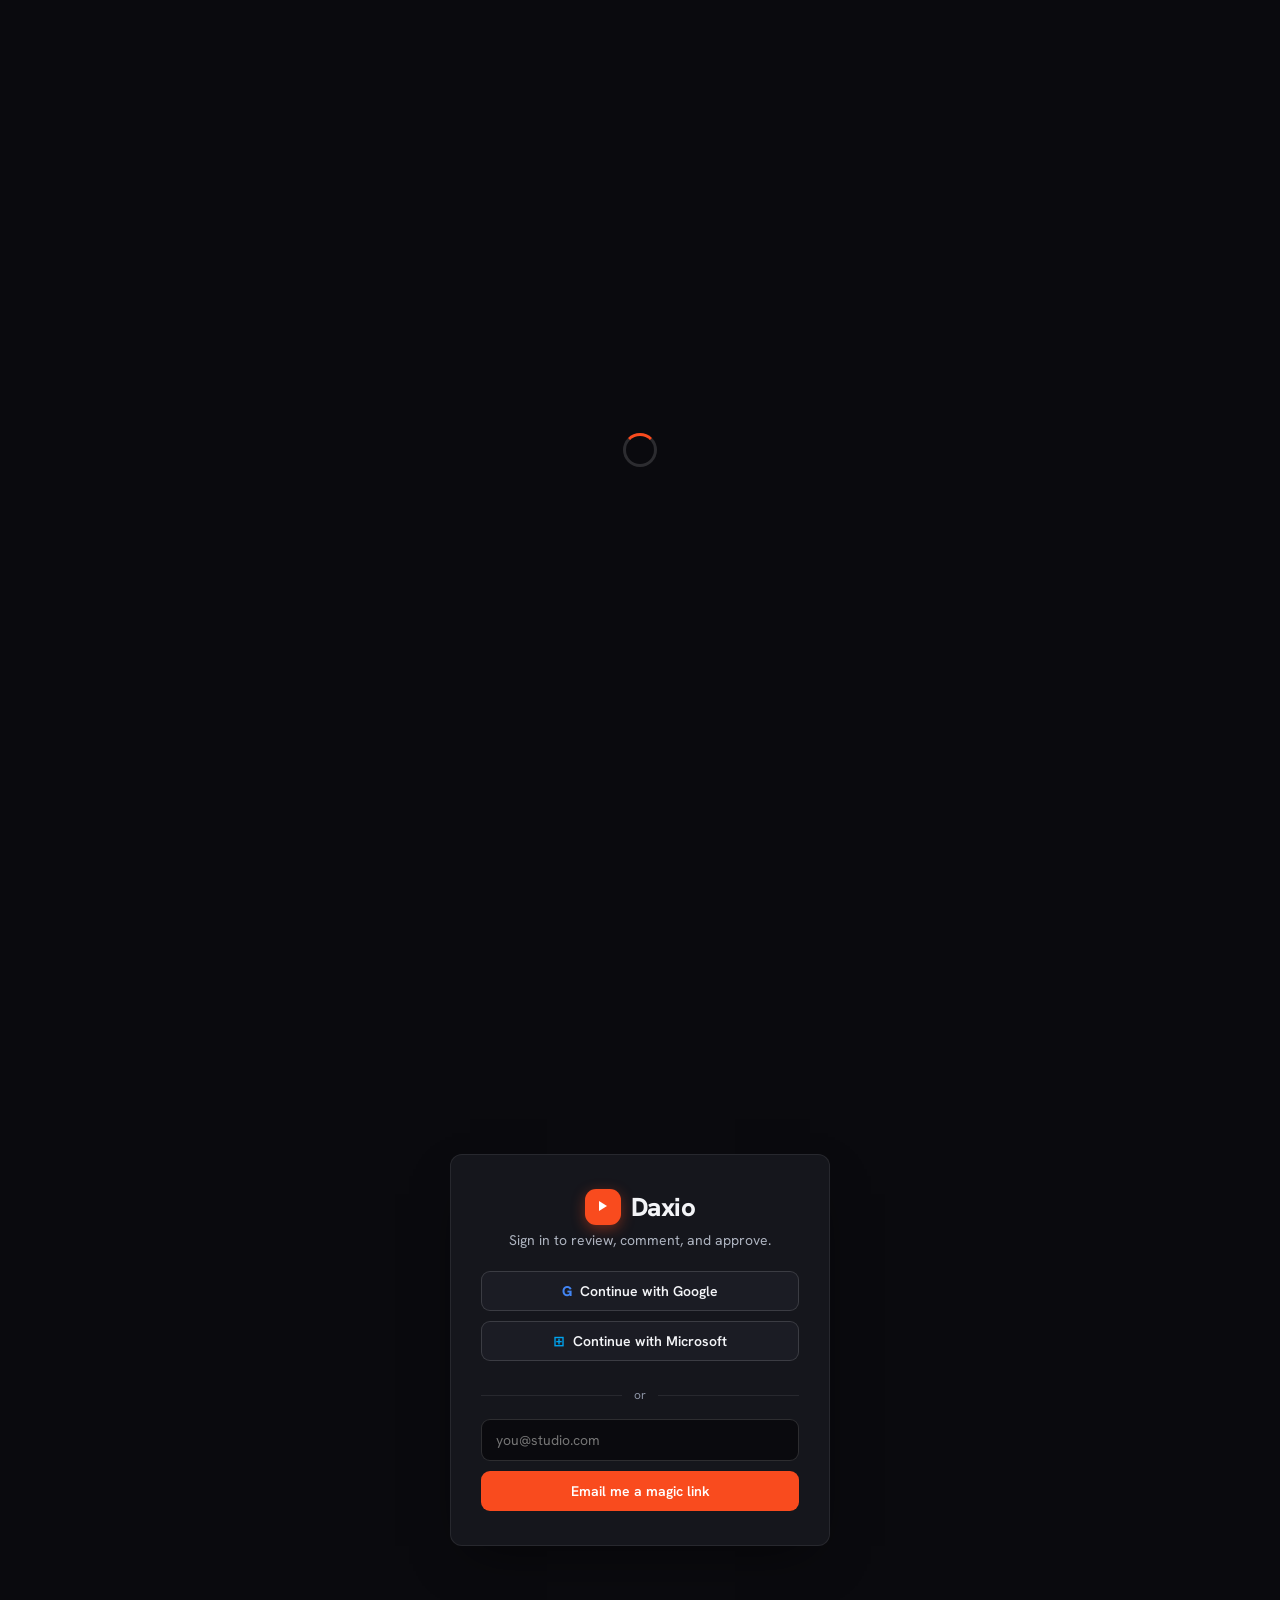
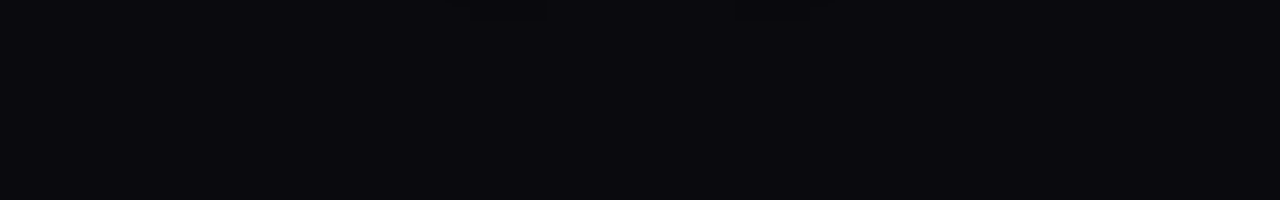
==== index.html @ efd4537e "Add files via upload" ====
<!DOCTYPE html>
<html lang="en">
<head>
<meta charset="utf-8" />
<meta name="viewport" content="width=device-width, initial-scale=1" />
<title>Daxio — Review</title>
<meta name="description" content="Daxio — frame-accurate creative review for video teams." />
<link rel="preconnect" href="https://fonts.googleapis.com" />
<link rel="preconnect" href="https://fonts.gstatic.com" crossorigin />
<link href="https://fonts.googleapis.com/css2?family=Hanken+Grotesk:wght@400;500;600;700;800&family=JetBrains+Mono:wght@500&display=swap" rel="stylesheet" />
<link rel="stylesheet" href="app.css" />
<!-- Your public Supabase config (create config.js and fill in your values). -->
<script src="config.js"></script>
</head>
<body>

<!-- Loading -->
<div id="loading" class="screen-center"><div class="spinner" aria-hidden="true"></div></div>

<!-- Sign in -->
<section id="signin" class="screen-center" hidden>
  <div class="auth-card">
    <div class="brand brand-lg"><span class="logo" aria-hidden="true"></span><span>Daxio</span></div>
    <p class="auth-sub">Sign in to review, comment, and approve.</p>
    <button class="btn btn-oauth" data-oauth="google"><span class="g">G</span> Continue with Google</button>
    <button class="btn btn-oauth" data-oauth="azure"><span class="m">⊞</span> Continue with Microsoft</button>
    <div class="divider"><span>or</span></div>
    <form id="emailForm">
      <input id="email" type="email" required placeholder="you@studio.com" aria-label="Email" />
      <button class="btn btn-primary" type="submit">Email me a magic link</button>
    </form>
    <p id="authMsg" class="auth-msg" hidden></p>
  </div>
</section>

<!-- App -->
<div id="app" hidden>
  <header class="topbar">
    <div class="tb-left">
      <span class="brand"><span class="logo" aria-hidden="true"></span><span>Daxio</span></span>
      <span id="wsName" class="ws-name"></span>
    </div>
    <div class="tb-right">
      <span id="userChip" class="user-chip"></span>
      <button id="signOut" class="btn btn-ghost btn-sm">Sign out</button>
    </div>
  </header>

  <div class="layout">
    <aside class="sidebar">
      <div class="side-head">Projects <button id="newProject" class="icon-add" aria-label="New project">+</button></div>
      <ul id="projectList" class="project-list"></ul>
    </aside>

    <main class="main">
      <div class="main-head">
        <h1 id="projectTitle">—</h1>
        <label class="btn btn-primary upbtn">+ New review<input id="fileInput" type="file" accept="image/*,video/*" hidden /></label>
      </div>
      <div id="uploadBar" class="upload-bar" hidden><div class="up-label" id="upLabel"></div><div class="up-track"><div id="upFill" class="up-fill"></div></div></div>
      <div id="assetGrid" class="grid"></div>
      <div id="emptyState" class="empty" hidden></div>
    </main>
  </div>

  <!-- Review overlay -->
  <div id="review" class="review" hidden>
    <div class="review-head">
      <button id="reviewBack" class="btn btn-ghost btn-sm">← Back</button>
      <span id="reviewTitle" class="review-title"></span>
      <div class="review-actions">
        <select id="versionSelect" class="vsel" aria-label="Version"></select>
        <button id="shareBtn" class="btn btn-soft btn-sm">Share link</button>
      </div>
    </div>
    <div class="review-body">
      <div id="stage" class="stage"></div>
      <aside class="comments">
        <div id="commentList" class="comment-list"></div>
        <div class="composer">
          <span id="stampChip" class="stamp" hidden></span>
          <textarea id="commentInput" rows="2" placeholder="Leave a comment…"></textarea>
          <button id="postBtn" class="btn btn-primary btn-sm" disabled>Comment</button>
        </div>
      </aside>
    </div>
  </div>
</div>

<div id="toast" class="toast" hidden></div>

<script type="module" src="app.js"></script>
</body>
</html>
---- app.css ----
:root{
  --bg:#0A0A0E; --panel:#15161C; --panel-2:#1B1C24; --panel-3:#23252F;
  --line:rgba(255,255,255,.08); --line-2:rgba(255,255,255,.14);
  --ink:#F3F4F7; --ink-2:#AEB4C0; --muted:#8C93A4;
  --accent:#F94B1E; --accent-2:#FF7A33; --accent-soft:rgba(249,75,30,.16);
  --ok:#2DD4A7; --warn:#F5A623; --danger:#FF5C5C;
  --r:12px; --r-sm:9px; --r-pill:999px; --shadow:0 20px 50px -20px rgba(0,0,0,.6);
}
*{box-sizing:border-box} html,body{margin:0;height:100%}
body{background:var(--bg);color:var(--ink);font-family:'Hanken Grotesk',system-ui,sans-serif;-webkit-font-smoothing:antialiased}
button,input,textarea,select{font-family:inherit}
.screen-center{min-height:100vh;display:flex;align-items:center;justify-content:center;padding:24px}
.spinner{width:34px;height:34px;border-radius:50%;border:3px solid var(--line-2);border-top-color:var(--accent);animation:spin .8s linear infinite}
@keyframes spin{to{transform:rotate(360deg)}}

/* brand + logo */
.brand{display:inline-flex;align-items:center;gap:10px;font-weight:800;font-size:18px;letter-spacing:-.02em}
.brand-lg{font-size:26px}
.logo{width:26px;height:26px;border-radius:8px;background:var(--accent);position:relative;flex:none;box-shadow:0 4px 14px rgba(249,75,30,.4)}
.logo::after{content:"";position:absolute;left:50%;top:46%;transform:translate(-50%,-50%);width:0;height:0;border-top:5px solid transparent;border-bottom:5px solid transparent;border-left:8px solid #fff}
.brand-lg .logo{width:36px;height:36px;border-radius:11px}

/* buttons */
.btn{border:1px solid transparent;border-radius:var(--r-sm);padding:10px 16px;font-weight:600;font-size:14px;cursor:pointer;transition:.15s;display:inline-flex;align-items:center;justify-content:center;gap:8px}
.btn-sm{padding:7px 12px;font-size:13px}
.btn-primary{background:var(--accent);color:#fff} .btn-primary:hover{background:var(--accent-2)} .btn-primary:disabled{opacity:.45;cursor:default}
.btn-ghost{background:transparent;color:var(--ink-2);border-color:var(--line)} .btn-ghost:hover{background:var(--panel-2);color:var(--ink)}
.btn-soft{background:var(--panel-2);color:var(--ink-2);border-color:var(--line)} .btn-soft:hover{background:var(--panel-3);color:var(--ink)}
.btn-oauth{width:100%;background:var(--panel-2);color:var(--ink);border-color:var(--line-2);margin-bottom:10px}
.btn-oauth:hover{background:var(--panel-3)}
.btn-oauth .g{color:#4285F4;font-weight:800} .btn-oauth .m{color:#00A4EF}

/* auth */
.auth-card{width:100%;max-width:380px;background:var(--panel);border:1px solid var(--line);border-radius:var(--r);padding:34px 30px;box-shadow:var(--shadow);text-align:center}
.auth-card .brand{justify-content:center;margin-bottom:6px}
.auth-sub{color:var(--ink-2);font-size:14px;margin:0 0 22px}
.auth-card form{display:flex;flex-direction:column;gap:10px}
.auth-card input{height:42px;border:1px solid var(--line-2);background:var(--bg);color:var(--ink);border-radius:var(--r-sm);padding:0 14px;font-size:14px;outline:none}
.auth-card input:focus{border-color:var(--accent)}
.divider{display:flex;align-items:center;gap:12px;color:var(--muted);font-size:12px;margin:16px 0}
.divider::before,.divider::after{content:"";flex:1;height:1px;background:var(--line)}
.auth-msg{margin-top:14px;font-size:13px;color:var(--ok)}
.auth-msg.err{color:var(--danger)}

/* topbar */
.topbar{height:58px;display:flex;align-items:center;justify-content:space-between;padding:0 20px;border-bottom:1px solid var(--line);background:var(--panel);position:sticky;top:0;z-index:10}
.tb-left{display:flex;align-items:center;gap:16px}
.ws-name{color:var(--ink-2);font-size:14px;font-weight:600;padding-left:16px;border-left:1px solid var(--line)}
.tb-right{display:flex;align-items:center;gap:12px}
.user-chip{display:inline-flex;align-items:center;gap:8px;font-size:13px;color:var(--ink-2)}
.avatar{width:28px;height:28px;border-radius:50%;background:var(--accent);color:#fff;display:inline-flex;align-items:center;justify-content:center;font-weight:700;font-size:12px}

/* layout */
.layout{display:grid;grid-template-columns:240px 1fr;min-height:calc(100vh - 58px)}
.sidebar{border-right:1px solid var(--line);padding:18px 12px;background:var(--panel)}
.side-head{display:flex;align-items:center;justify-content:space-between;font-size:12px;font-weight:700;letter-spacing:.08em;text-transform:uppercase;color:var(--muted);padding:0 8px 10px}
.icon-add{width:24px;height:24px;border-radius:6px;border:1px solid var(--line);background:transparent;color:var(--ink-2);cursor:pointer;font-size:16px;line-height:1}
.icon-add:hover{border-color:var(--accent);color:var(--accent-2)}
.project-list{list-style:none;margin:0;padding:0;display:flex;flex-direction:column;gap:2px}
.project-list li{padding:9px 10px;border-radius:var(--r-sm);font-size:14px;color:var(--ink-2);cursor:pointer;display:flex;align-items:center;gap:8px}
.project-list li:hover{background:var(--panel-2);color:var(--ink)}
.project-list li.active{background:var(--accent-soft);color:var(--accent-2);font-weight:600}

.main{padding:24px 28px}
.main-head{display:flex;align-items:center;justify-content:space-between;margin-bottom:20px}
.main-head h1{font-size:22px;font-weight:800;letter-spacing:-.02em;margin:0}
.upbtn{cursor:pointer}
.upload-bar{margin-bottom:18px;background:var(--panel);border:1px solid var(--line);border-radius:var(--r-sm);padding:12px 14px}
.up-label{font-size:13px;color:var(--ink-2);margin-bottom:8px}
.up-track{height:6px;background:var(--panel-3);border-radius:var(--r-pill);overflow:hidden}
.up-fill{height:100%;width:0;background:linear-gradient(90deg,var(--accent),var(--accent-2));transition:width .15s}

.grid{display:grid;grid-template-columns:repeat(auto-fill,minmax(240px,1fr));gap:18px}
.card{background:var(--panel);border:1px solid var(--line);border-radius:var(--r);overflow:hidden;cursor:pointer;transition:.18s}
.card:hover{transform:translateY(-3px);box-shadow:var(--shadow);border-color:var(--line-2)}
.card-media{aspect-ratio:16/10;background:var(--panel-3);display:flex;align-items:center;justify-content:center;color:var(--muted);position:relative}
.card-media img{width:100%;height:100%;object-fit:cover}
.card-badge{position:absolute;top:8px;right:8px;font-size:11px;font-weight:600;padding:3px 9px;border-radius:var(--r-pill);background:rgba(0,0,0,.55)}
.badge-review{background:rgba(245,166,35,.92);color:#241a05}
.badge-changes{background:var(--accent);color:#fff}
.badge-approved{background:rgba(45,212,167,.92);color:#062a20}
.card-body{padding:12px 14px}
.card-title{font-weight:600;font-size:14px;overflow:hidden;text-overflow:ellipsis;white-space:nowrap}
.card-meta{font-size:12px;color:var(--muted);margin-top:3px}
.empty{text-align:center;color:var(--muted);padding:70px 20px}
.empty h3{color:var(--ink);margin:0 0 6px}

/* review overlay */
.review{position:fixed;inset:0;background:var(--bg);z-index:50;display:flex;flex-direction:column}
.review-head{height:56px;display:flex;align-items:center;gap:14px;padding:0 18px;border-bottom:1px solid var(--line);background:var(--panel)}
.review-title{font-weight:700;flex:1;overflow:hidden;text-overflow:ellipsis;white-space:nowrap}
.review-actions{display:flex;align-items:center;gap:10px}
.vsel{height:32px;background:var(--panel-2);color:var(--ink);border:1px solid var(--line);border-radius:var(--r-sm);padding:0 10px;font-size:13px}
.review-body{flex:1;display:grid;grid-template-columns:1fr 360px;min-height:0}
.stage{background:#000;display:flex;align-items:center;justify-content:center;overflow:hidden;padding:16px}
.stage img,.stage video{max-width:100%;max-height:100%;display:block;border-radius:6px}
.stage .stage-empty{color:var(--muted)}
.comments{border-left:1px solid var(--line);display:flex;flex-direction:column;background:var(--panel);min-height:0}
.comment-list{flex:1;overflow:auto;padding:14px;display:flex;flex-direction:column;gap:10px}
.note{background:var(--panel-2);border:1px solid var(--line);border-radius:var(--r-sm);padding:11px 12px}
.note-top{display:flex;align-items:center;gap:8px;margin-bottom:5px}
.note-who{font-weight:700;font-size:13px}
.note-stamp{font-family:'JetBrains Mono',monospace;font-size:11px;color:var(--accent-2);cursor:pointer;background:var(--accent-soft);padding:1px 7px;border-radius:var(--r-pill)}
.note-when{margin-left:auto;font-size:11px;color:var(--muted)}
.note-body{font-size:13px;line-height:1.5;color:var(--ink-2);white-space:pre-wrap;word-break:break-word}
.comment-empty{color:var(--muted);text-align:center;padding:30px 10px;font-size:13px}
.composer{border-top:1px solid var(--line);padding:12px;display:flex;flex-direction:column;gap:8px}
.composer textarea{width:100%;resize:none;background:var(--bg);border:1px solid var(--line-2);border-radius:var(--r-sm);color:var(--ink);padding:9px 11px;font-size:13px;outline:none}
.composer textarea:focus{border-color:var(--accent)}
.composer .btn{align-self:flex-end}
.stamp{font-family:'JetBrains Mono',monospace;font-size:11px;color:var(--accent-2);background:var(--accent-soft);padding:3px 8px;border-radius:var(--r-pill);align-self:flex-start}

/* toast */
.toast{position:fixed;bottom:22px;left:50%;transform:translateX(-50%);background:var(--panel-3);color:#fff;border:1px solid var(--line-2);border-radius:var(--r);padding:11px 18px;font-size:13px;z-index:80;box-shadow:var(--shadow);max-width:92vw}
.toast.err{border-color:rgba(255,92,92,.5)}

@media (max-width:760px){
  .layout{grid-template-columns:1fr}
  .sidebar{display:none}
  .review-body{grid-template-columns:1fr;grid-template-rows:1fr auto}
  .comments{border-left:none;border-top:1px solid var(--line);max-height:45vh}
}
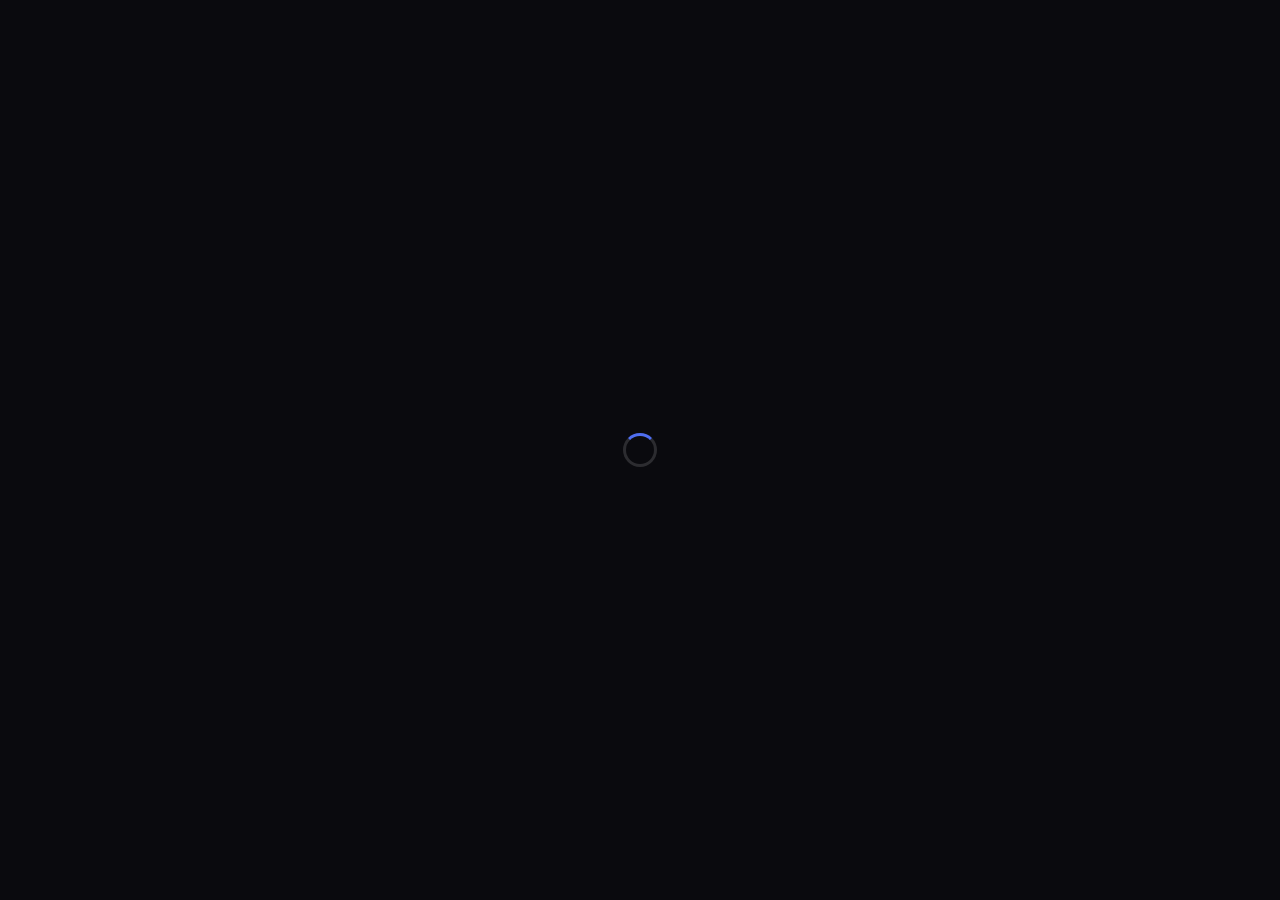
==== commit 415e9aa8: "Add files via upload" ====
--- a/index.html
+++ b/index.html
@@ -1,94 +1,200 @@
 <!DOCTYPE html>
 <html lang="en">
 <head>
-<meta charset="utf-8" />
-<meta name="viewport" content="width=device-width, initial-scale=1" />
-<title>Daxio — Review</title>
-<meta name="description" content="Daxio — frame-accurate creative review for video teams." />
+<meta charset="UTF-8" />
+<meta name="viewport" content="width=device-width, initial-scale=1.0" />
+<title>Daxio — review every frame</title>
 <link rel="preconnect" href="https://fonts.googleapis.com" />
 <link rel="preconnect" href="https://fonts.gstatic.com" crossorigin />
-<link href="https://fonts.googleapis.com/css2?family=Hanken+Grotesk:wght@400;500;600;700;800&family=JetBrains+Mono:wght@500&display=swap" rel="stylesheet" />
+<link href="https://fonts.googleapis.com/css2?family=Inter:wght@400;500;600;700&display=swap" rel="stylesheet" />
 <link rel="stylesheet" href="app.css" />
-<!-- Your public Supabase config (create config.js and fill in your values). -->
-<script src="config.js"></script>
+<style>
+  .auth-overlay{position:fixed;inset:0;z-index:200;display:flex;align-items:center;justify-content:center;background:var(--bg,#0A0A0E);padding:24px;}
+  .auth-card{width:100%;max-width:360px;text-align:center;background:var(--panel,#15161C);border:1px solid var(--line,rgba(255,255,255,.08));border-radius:14px;padding:34px 30px;box-shadow:0 20px 50px -20px rgba(0,0,0,.6);}
+  .auth-card .brand{justify-content:center;margin-bottom:8px;gap:10px;}
+  .auth-card .brand-name{font-size:24px;font-weight:800;}
+  .auth-sub{color:var(--ink-2,#AEB4C0);font-size:14px;margin:0 0 22px;}
+  .auth-card .btn{width:100%;margin-bottom:10px;justify-content:center;}
+  .auth-or{display:flex;align-items:center;gap:12px;color:var(--muted,#8C93A4);font-size:12px;margin:14px 0;}
+  .auth-or::before,.auth-or::after{content:"";flex:1;height:1px;background:var(--line,rgba(255,255,255,.1));}
+  .auth-form{display:flex;flex-direction:column;gap:10px;}
+  .auth-form input{height:42px;border:1px solid var(--line-2,rgba(255,255,255,.14));background:var(--bg,#0A0A0E);color:var(--ink,#F3F4F7);border-radius:9px;padding:0 14px;font-size:14px;outline:none;}
+  .auth-form input:focus{border-color:var(--accent,#F94B1E);}
+  .auth-msg{margin-top:14px;font-size:13px;color:var(--accent-2,#FF7A33);}
+  .auth-msg.err{color:#FF5C5C;}
+  .auth-spinner{width:34px;height:34px;border-radius:50%;border:3px solid rgba(255,255,255,.14);border-top-color:var(--accent,#4F6EF0);animation:auth-spin .8s linear infinite;}
+  @keyframes auth-spin{to{transform:rotate(360deg)}}
+  /* Use the real Daxio logo mark instead of the placeholder square */
+  .brand-mark{background:url(logo-mark.svg) center/contain no-repeat !important;box-shadow:none !important;border-radius:0 !important;width:44px !important;height:26px !important;}
+  .brand-mark::after,.brand-mark::before{content:none !important;display:none !important;}
+  .auth-card .brand-mark{width:66px !important;height:38px !important;}
+  /* compact icon-only shape tool buttons */
+  .tool-btn.icon-only{padding:7px !important;gap:0 !important;}
+  .tool-btn.icon-only svg{width:17px;height:17px;margin:0;}
+</style>
 </head>
 <body>
 
-<!-- Loading -->
-<div id="loading" class="screen-center"><div class="spinner" aria-hidden="true"></div></div>
-
-<!-- Sign in -->
-<section id="signin" class="screen-center" hidden>
+<header class="topbar">
+  <div class="tb-left">
+    <button id="backBtn" class="icon-btn" hidden aria-label="Back"></button>
+    <div class="brand"><span class="brand-mark" aria-hidden="true"></span><span class="brand-name">Daxio</span></div>
+    <span id="crumb" class="crumb"></span>
+  </div>
+  <div class="tb-right">
+    <div id="presence" class="presence" hidden></div>
+    <div id="reviewActions" class="review-actions" hidden>
+      <span id="statusBadge" class="status-badge"></span>
+      <button id="shareBtn" class="btn btn-ghost"></button>
+      <button id="requestBtn" class="btn btn-soft"></button>
+      <button id="approveBtn" class="btn btn-primary"></button>
+    </div>
+    <button id="newBtn" class="btn btn-primary"></button>
+    <div class="user-wrap">
+      <button id="userBtn" class="avatar-btn" aria-haspopup="true" aria-expanded="false" aria-label="Account menu"></button>
+      <div id="userMenu" class="menu" hidden></div>
+    </div>
+  </div>
+</header>
+
+<!-- ============ Library ============ -->
+<main id="libraryView" class="view" aria-label="Reviews library">
+  <div class="lib-head">
+    <div><h1>Reviews</h1><p id="libSub" class="muted"></p></div>
+  </div>
+  <div class="lib-toolbar">
+    <div class="lib-search">
+      <span class="lib-search-ic" id="libSearchIc" aria-hidden="true"></span>
+      <input id="libSearch" type="search" placeholder="Search reviews…" aria-label="Search reviews" autocomplete="off" />
+    </div>
+    <div id="libStatusFilter" class="lib-chips" role="group" aria-label="Filter by status"></div>
+    <div class="lib-tools-right">
+      <div class="lib-select">
+        <span class="lib-select-ic" id="libSortIc" aria-hidden="true"></span>
+        <select id="libSort" aria-label="Sort reviews">
+          <option value="recent">Newest</option>
+          <option value="oldest">Oldest</option>
+          <option value="name">Name A–Z</option>
+          <option value="status">Status</option>
+          <option value="open">Most open</option>
+        </select>
+      </div>
+      <button id="libGroup" class="chip-btn" aria-pressed="false" title="Group by status"></button>
+    </div>
+  </div>
+  <div id="libGrid" class="lib-grid"></div>
+  <div id="libEmpty" class="empty" hidden></div>
+</main>
+
+<!-- ============ Review ============ -->
+<main id="reviewView" class="view review" aria-label="Review" hidden>
+  <div class="rv-grid">
+    <section class="stage-col">
+      <div class="version-bar">
+        <div id="versionTabs" class="version-tabs"></div>
+        <div class="vbar-right">
+          <button id="snapBtn" class="chip-btn" title="Save the current frame as a PNG"></button>
+          <button id="compareBtn" class="chip-btn" hidden></button>
+          <label class="chip-btn" id="addVersionLabel"><input id="addVersionInput" type="file" accept="image/*,video/*" hidden /><span></span></label>
+        </div>
+      </div>
+
+      <div id="stageRow" class="stage-row">
+        <div class="stage-cell">
+          <div id="stage" class="stage"></div>
+        </div>
+        <div class="stage-cell" id="stage2Cell" hidden>
+          <div id="stage2" class="stage"></div>
+          <div class="stage2-label" id="stage2Label"></div>
+        </div>
+      </div>
+
+      <div id="controls" class="controls" hidden>
+        <div class="tl-row">
+          <div id="tlWrap" class="tl-wrap">
+            <div id="timeline" class="timeline" role="slider" tabindex="0" aria-label="Timeline" aria-valuemin="0" aria-valuemax="0" aria-valuenow="0" aria-valuetext="0:00">
+              <div id="timeProgress" class="time-progress"></div>
+              <div id="markers" class="markers"></div>
+              <div id="playhead" class="playhead"><span class="ph-knob"></span></div>
+              <div id="timeHover" class="time-hover" hidden></div>
+            </div>
+          </div>
+        </div>
+        <div class="transport">
+          <button id="playBtn" class="ctl ctl-play" aria-label="Play / pause"></button>
+          <span id="timecode" class="timecode">0:00 / 0:00</span>
+          <span class="tr-spacer"></span>
+          <button id="frameBack" class="ctl" aria-label="Previous frame" title="Previous frame (,)"></button>
+          <button id="frameFwd" class="ctl" aria-label="Next frame" title="Next frame (.)"></button>
+          <button id="speedBtn" class="ctl ctl-text" aria-label="Playback speed">1×</button>
+          <button id="muteBtn" class="ctl" aria-label="Mute"></button>
+          <input id="volume" class="volume" type="range" min="0" max="1" step="0.05" value="1" aria-label="Volume" />
+          <span class="tr-div"></span>
+          <button id="zoomOut" class="ctl" aria-label="Zoom out timeline" title="Zoom out">−</button>
+          <span id="zoomLbl" class="zoom-lbl">1×</span>
+          <button id="zoomIn" class="ctl" aria-label="Zoom in timeline" title="Zoom in">+</button>
+          <button id="loopBtn" class="ctl" aria-label="Loop" title="Loop"></button>
+          <button id="fsBtn" class="ctl" aria-label="Fullscreen"></button>
+        </div>
+      </div>
+    </section>
+
+    <aside class="comments-col">
+      <div class="comments-head">
+        <div id="filters" class="filters" role="group" aria-label="Filter comments"></div>
+        <button id="helpBtn" class="icon-btn" aria-label="Keyboard shortcuts" title="Keyboard shortcuts (?)"></button>
+        <button id="threadSort" class="icon-btn" aria-label="Sort comments" title="Sort comments"></button>
+        <button id="exportBtn" class="icon-btn" aria-label="Export feedback" title="Export feedback"></button>
+      </div>
+      <div class="thread-search"><span class="ts-ic" id="threadSearchIc" aria-hidden="true"></span><input id="threadSearch" type="search" placeholder="Search comments…" aria-label="Search comments" autocomplete="off" /></div>
+      <div id="threadList" class="thread-list"></div>
+      <div class="composer">
+        <div class="composer-tools">
+          <span id="pinChip" class="pin-chip" hidden></span>
+          <button id="pinToggle" class="tool-btn" title="Pin a spot on the frame"></button>
+          <button id="drawToggle" class="tool-btn" title="Draw freehand on the frame"></button>
+          <button id="shape-rect" class="tool-btn icon-only" title="Box — drag on the frame"></button>
+          <button id="shape-arrow" class="tool-btn icon-only" title="Arrow — drag on the frame"></button>
+          <button id="shape-ellipse" class="tool-btn icon-only" title="Circle — drag on the frame"></button>
+          <button id="rangeToggle" class="tool-btn" title="Mark an in → out range"></button>
+        </div>
+        <div class="composer-box">
+          <textarea id="commentInput" rows="2" placeholder="Leave a comment… @ to mention"></textarea>
+          <div id="mentionMenu" class="mention-menu" hidden></div>
+        </div>
+        <div class="composer-foot">
+          <span class="hint">⌘/Ctrl + Enter</span>
+          <button id="postBtn" class="btn btn-primary btn-sm" disabled>Comment</button>
+        </div>
+      </div>
+    </aside>
+  </div>
+</main>
+
+<div id="modalRoot" class="modal-root" hidden>
+  <div class="modal-scrim" data-close></div>
+  <div id="modalCard" class="modal-card" role="dialog" aria-modal="true"></div>
+</div>
+<div id="toastHost" class="toast-host" aria-live="polite"></div>
+
+<!-- Auth: loading + sign-in (shown by app.js until signed in) -->
+<div id="authLoading" class="auth-overlay"><div class="auth-spinner" aria-hidden="true"></div></div>
+<div id="signinView" class="auth-overlay" hidden>
   <div class="auth-card">
-    <div class="brand brand-lg"><span class="logo" aria-hidden="true"></span><span>Daxio</span></div>
+    <div class="brand"><span class="brand-mark" aria-hidden="true"></span><span class="brand-name">Daxio</span></div>
     <p class="auth-sub">Sign in to review, comment, and approve.</p>
-    <button class="btn btn-oauth" data-oauth="google"><span class="g">G</span> Continue with Google</button>
-    <button class="btn btn-oauth" data-oauth="azure"><span class="m">⊞</span> Continue with Microsoft</button>
-    <div class="divider"><span>or</span></div>
-    <form id="emailForm">
-      <input id="email" type="email" required placeholder="you@studio.com" aria-label="Email" />
+    <button class="btn btn-soft" data-oauth="google" type="button">Continue with Google</button>
+    <button class="btn btn-soft" data-oauth="azure" type="button">Continue with Microsoft</button>
+    <div class="auth-or">or</div>
+    <form id="signinEmailForm" class="auth-form">
+      <input id="signinEmail" type="email" required placeholder="you@studio.com" aria-label="Email" />
       <button class="btn btn-primary" type="submit">Email me a magic link</button>
     </form>
-    <p id="authMsg" class="auth-msg" hidden></p>
-  </div>
-</section>
-
-<!-- App -->
-<div id="app" hidden>
-  <header class="topbar">
-    <div class="tb-left">
-      <span class="brand"><span class="logo" aria-hidden="true"></span><span>Daxio</span></span>
-      <span id="wsName" class="ws-name"></span>
-    </div>
-    <div class="tb-right">
-      <span id="userChip" class="user-chip"></span>
-      <button id="signOut" class="btn btn-ghost btn-sm">Sign out</button>
-    </div>
-  </header>
-
-  <div class="layout">
-    <aside class="sidebar">
-      <div class="side-head">Projects <button id="newProject" class="icon-add" aria-label="New project">+</button></div>
-      <ul id="projectList" class="project-list"></ul>
-    </aside>
-
-    <main class="main">
-      <div class="main-head">
-        <h1 id="projectTitle">—</h1>
-        <label class="btn btn-primary upbtn">+ New review<input id="fileInput" type="file" accept="image/*,video/*" hidden /></label>
-      </div>
-      <div id="uploadBar" class="upload-bar" hidden><div class="up-label" id="upLabel"></div><div class="up-track"><div id="upFill" class="up-fill"></div></div></div>
-      <div id="assetGrid" class="grid"></div>
-      <div id="emptyState" class="empty" hidden></div>
-    </main>
-  </div>
-
-  <!-- Review overlay -->
-  <div id="review" class="review" hidden>
-    <div class="review-head">
-      <button id="reviewBack" class="btn btn-ghost btn-sm">← Back</button>
-      <span id="reviewTitle" class="review-title"></span>
-      <div class="review-actions">
-        <select id="versionSelect" class="vsel" aria-label="Version"></select>
-        <button id="shareBtn" class="btn btn-soft btn-sm">Share link</button>
-      </div>
-    </div>
-    <div class="review-body">
-      <div id="stage" class="stage"></div>
-      <aside class="comments">
-        <div id="commentList" class="comment-list"></div>
-        <div class="composer">
-          <span id="stampChip" class="stamp" hidden></span>
-          <textarea id="commentInput" rows="2" placeholder="Leave a comment…"></textarea>
-          <button id="postBtn" class="btn btn-primary btn-sm" disabled>Comment</button>
-        </div>
-      </aside>
-    </div>
+    <p id="signinMsg" class="auth-msg" hidden></p>
   </div>
 </div>
 
-<div id="toast" class="toast" hidden></div>
-
-<script type="module" src="app.js"></script>
+<script src="config.js?v=3"></script>
+<script type="module" src="app.js?v=7"></script>
 </body>
 </html>
--- a/app.css
+++ b/app.css
@@ -1,122 +1,437 @@
+/* ============================================================
+   Review — premium dark theme (Frame.io-inspired)
+   ============================================================ */
 :root{
-  --bg:#0A0A0E; --panel:#15161C; --panel-2:#1B1C24; --panel-3:#23252F;
-  --line:rgba(255,255,255,.08); --line-2:rgba(255,255,255,.14);
-  --ink:#F3F4F7; --ink-2:#AEB4C0; --muted:#8C93A4;
-  --accent:#F94B1E; --accent-2:#FF7A33; --accent-soft:rgba(249,75,30,.16);
-  --ok:#2DD4A7; --warn:#F5A623; --danger:#FF5C5C;
-  --r:12px; --r-sm:9px; --r-pill:999px; --shadow:0 20px 50px -20px rgba(0,0,0,.6);
+  --bg:#0A0A0E;
+  --bg-2:#0F0F14;
+  --panel:#15161C;
+  --panel-2:#1B1C24;
+  --panel-3:#23252F;
+  --line:rgba(255,255,255,.07);
+  --line-2:rgba(255,255,255,.12);
+  --ink:#F3F4F7;
+  --ink-2:#AEB4C0;
+  --muted:#8C93A4;
+  --accent:#4F6EF0;
+  --accent-2:#7C93FF;
+  --accent-ink:#0A0E1F;
+  --accent-soft:rgba(79,110,240,.16);
+  --ok:#2DD4A7; --ok-soft:rgba(45,212,167,.14);
+  --warn:#F5A623; --warn-soft:rgba(245,166,35,.14);
+  --danger:#FF5C5C; --danger-soft:rgba(255,92,92,.14);
+  --stage:#000;
+
+  --r-sm:9px; --r:13px; --r-lg:18px; --r-pill:999px;
+  --s1:4px; --s2:8px; --s3:12px; --s4:16px; --s5:24px; --s6:32px;
+  --shadow-sm:0 1px 2px rgba(0,0,0,.4);
+  --shadow:0 8px 28px rgba(0,0,0,.45);
+  --shadow-lg:0 24px 70px rgba(0,0,0,.6);
+  --glow:0 0 0 1px rgba(79,110,240,.4),0 8px 24px rgba(79,110,240,.35);
+  --font:'Inter',-apple-system,BlinkMacSystemFont,'Segoe UI',Roboto,sans-serif;
+  --ease:cubic-bezier(.4,0,.2,1);
 }
-*{box-sizing:border-box} html,body{margin:0;height:100%}
-body{background:var(--bg);color:var(--ink);font-family:'Hanken Grotesk',system-ui,sans-serif;-webkit-font-smoothing:antialiased}
-button,input,textarea,select{font-family:inherit}
-.screen-center{min-height:100vh;display:flex;align-items:center;justify-content:center;padding:24px}
-.spinner{width:34px;height:34px;border-radius:50%;border:3px solid var(--line-2);border-top-color:var(--accent);animation:spin .8s linear infinite}
-@keyframes spin{to{transform:rotate(360deg)}}
-
-/* brand + logo */
-.brand{display:inline-flex;align-items:center;gap:10px;font-weight:800;font-size:18px;letter-spacing:-.02em}
-.brand-lg{font-size:26px}
-.logo{width:26px;height:26px;border-radius:8px;background:var(--accent);position:relative;flex:none;box-shadow:0 4px 14px rgba(249,75,30,.4)}
-.logo::after{content:"";position:absolute;left:50%;top:46%;transform:translate(-50%,-50%);width:0;height:0;border-top:5px solid transparent;border-bottom:5px solid transparent;border-left:8px solid #fff}
-.brand-lg .logo{width:36px;height:36px;border-radius:11px}
+*{box-sizing:border-box;}
+[hidden]{display:none !important;}
+html,body{height:100%;}
+body{margin:0;font-family:var(--font);font-size:14px;line-height:1.45;color:var(--ink);-webkit-font-smoothing:antialiased;
+  background:
+    radial-gradient(1000px 700px at 8% -10%, rgba(79,110,240,.10), transparent 55%),
+    radial-gradient(900px 600px at 100% 0%, rgba(124,147,255,.07), transparent 50%),
+    var(--bg);
+  background-attachment:fixed;}
+h1{font-size:25px;font-weight:700;letter-spacing:-.4px;margin:0;}
+p{margin:0;} .muted{color:var(--muted);font-size:13px;}
+button{font-family:inherit;}
+:focus-visible{outline:2px solid var(--accent);outline-offset:2px;border-radius:6px;}
+::selection{background:rgba(79,110,240,.32);}
+::-webkit-scrollbar{width:10px;height:10px;} ::-webkit-scrollbar-thumb{background:var(--panel-3);border-radius:8px;border:2px solid transparent;background-clip:content-box;} ::-webkit-scrollbar-track{background:transparent;}
+
+@keyframes fadeUp{from{opacity:0;transform:translateY(12px);}to{opacity:1;transform:none;}}
+@keyframes pop{from{opacity:0;transform:scale(.92);}to{opacity:1;transform:none;}}
+@keyframes pinDrop{0%{opacity:0;transform:translate(-50%,-130%) scale(.6);}60%{transform:translate(-50%,-95%) scale(1.08);}100%{opacity:1;transform:translate(-50%,-100%) scale(1);}}
+@keyframes pulse{0%,100%{box-shadow:0 0 0 0 rgba(79,110,240,.5);}50%{box-shadow:0 0 0 10px rgba(79,110,240,0);}}
+@keyframes shimmer{from{background-position:-400px 0;}to{background-position:400px 0;}}
 
 /* buttons */
-.btn{border:1px solid transparent;border-radius:var(--r-sm);padding:10px 16px;font-weight:600;font-size:14px;cursor:pointer;transition:.15s;display:inline-flex;align-items:center;justify-content:center;gap:8px}
-.btn-sm{padding:7px 12px;font-size:13px}
-.btn-primary{background:var(--accent);color:#fff} .btn-primary:hover{background:var(--accent-2)} .btn-primary:disabled{opacity:.45;cursor:default}
-.btn-ghost{background:transparent;color:var(--ink-2);border-color:var(--line)} .btn-ghost:hover{background:var(--panel-2);color:var(--ink)}
-.btn-soft{background:var(--panel-2);color:var(--ink-2);border-color:var(--line)} .btn-soft:hover{background:var(--panel-3);color:var(--ink)}
-.btn-oauth{width:100%;background:var(--panel-2);color:var(--ink);border-color:var(--line-2);margin-bottom:10px}
-.btn-oauth:hover{background:var(--panel-3)}
-.btn-oauth .g{color:#4285F4;font-weight:800} .btn-oauth .m{color:#00A4EF}
-
-/* auth */
-.auth-card{width:100%;max-width:380px;background:var(--panel);border:1px solid var(--line);border-radius:var(--r);padding:34px 30px;box-shadow:var(--shadow);text-align:center}
-.auth-card .brand{justify-content:center;margin-bottom:6px}
-.auth-sub{color:var(--ink-2);font-size:14px;margin:0 0 22px}
-.auth-card form{display:flex;flex-direction:column;gap:10px}
-.auth-card input{height:42px;border:1px solid var(--line-2);background:var(--bg);color:var(--ink);border-radius:var(--r-sm);padding:0 14px;font-size:14px;outline:none}
-.auth-card input:focus{border-color:var(--accent)}
-.divider{display:flex;align-items:center;gap:12px;color:var(--muted);font-size:12px;margin:16px 0}
-.divider::before,.divider::after{content:"";flex:1;height:1px;background:var(--line)}
-.auth-msg{margin-top:14px;font-size:13px;color:var(--ok)}
-.auth-msg.err{color:var(--danger)}
+.btn{display:inline-flex;align-items:center;justify-content:center;gap:6px;height:38px;padding:0 16px;border-radius:var(--r-sm);
+  border:1px solid var(--line);font-size:13px;font-weight:600;cursor:pointer;transition:.16s var(--ease);white-space:nowrap;
+  background:var(--panel-2);color:var(--ink);}
+.btn:hover{transform:translateY(-1px);border-color:var(--line-2);}
+.btn:active{transform:translateY(0);}
+.btn-sm{height:32px;padding:0 12px;}
+.btn-primary{background:linear-gradient(180deg,var(--accent-2),var(--accent));color:#fff;border:none;box-shadow:0 6px 18px rgba(79,110,240,.4);}
+.btn-primary:hover{box-shadow:0 10px 26px rgba(79,110,240,.55);filter:brightness(1.05);}
+.btn-primary:disabled{opacity:.45;cursor:not-allowed;box-shadow:none;transform:none;}
+.btn-ghost{background:rgba(255,255,255,.03);color:var(--ink-2);}
+.btn-ghost:hover{background:rgba(255,255,255,.07);color:var(--ink);}
+.btn-soft{background:var(--panel-2);color:var(--ink-2);}
+.btn-soft:hover{background:var(--panel-3);color:var(--ink);}
+.btn svg,.icon-btn svg,.ctl svg{width:18px;height:18px;display:block;}
+
+.icon-btn{display:inline-flex;align-items:center;justify-content:center;width:38px;height:38px;border-radius:var(--r-sm);
+  background:transparent;border:1px solid transparent;color:var(--ink-2);cursor:pointer;transition:.16s var(--ease);}
+.icon-btn:hover{background:rgba(255,255,255,.06);color:var(--ink);}
+.icon-btn.active{color:var(--accent-2);background:var(--accent-soft);}
+.icon-btn:active{transform:scale(.93);}
+
+.avatar{width:28px;height:28px;border-radius:50%;display:inline-flex;align-items:center;justify-content:center;font-size:11px;font-weight:700;color:#fff;flex:none;box-shadow:0 2px 6px rgba(0,0,0,.4);}
+.avatar-sm{width:22px;height:22px;font-size:10px;}
+.avatar-btn{padding:0;border:none;background:none;cursor:pointer;border-radius:50%;transition:.16s;}
+.avatar-btn:hover{transform:scale(1.06);}
 
 /* topbar */
-.topbar{height:58px;display:flex;align-items:center;justify-content:space-between;padding:0 20px;border-bottom:1px solid var(--line);background:var(--panel);position:sticky;top:0;z-index:10}
-.tb-left{display:flex;align-items:center;gap:16px}
-.ws-name{color:var(--ink-2);font-size:14px;font-weight:600;padding-left:16px;border-left:1px solid var(--line)}
-.tb-right{display:flex;align-items:center;gap:12px}
-.user-chip{display:inline-flex;align-items:center;gap:8px;font-size:13px;color:var(--ink-2)}
-.avatar{width:28px;height:28px;border-radius:50%;background:var(--accent);color:#fff;display:inline-flex;align-items:center;justify-content:center;font-weight:700;font-size:12px}
-
-/* layout */
-.layout{display:grid;grid-template-columns:240px 1fr;min-height:calc(100vh - 58px)}
-.sidebar{border-right:1px solid var(--line);padding:18px 12px;background:var(--panel)}
-.side-head{display:flex;align-items:center;justify-content:space-between;font-size:12px;font-weight:700;letter-spacing:.08em;text-transform:uppercase;color:var(--muted);padding:0 8px 10px}
-.icon-add{width:24px;height:24px;border-radius:6px;border:1px solid var(--line);background:transparent;color:var(--ink-2);cursor:pointer;font-size:16px;line-height:1}
-.icon-add:hover{border-color:var(--accent);color:var(--accent-2)}
-.project-list{list-style:none;margin:0;padding:0;display:flex;flex-direction:column;gap:2px}
-.project-list li{padding:9px 10px;border-radius:var(--r-sm);font-size:14px;color:var(--ink-2);cursor:pointer;display:flex;align-items:center;gap:8px}
-.project-list li:hover{background:var(--panel-2);color:var(--ink)}
-.project-list li.active{background:var(--accent-soft);color:var(--accent-2);font-weight:600}
-
-.main{padding:24px 28px}
-.main-head{display:flex;align-items:center;justify-content:space-between;margin-bottom:20px}
-.main-head h1{font-size:22px;font-weight:800;letter-spacing:-.02em;margin:0}
-.upbtn{cursor:pointer}
-.upload-bar{margin-bottom:18px;background:var(--panel);border:1px solid var(--line);border-radius:var(--r-sm);padding:12px 14px}
-.up-label{font-size:13px;color:var(--ink-2);margin-bottom:8px}
-.up-track{height:6px;background:var(--panel-3);border-radius:var(--r-pill);overflow:hidden}
-.up-fill{height:100%;width:0;background:linear-gradient(90deg,var(--accent),var(--accent-2));transition:width .15s}
-
-.grid{display:grid;grid-template-columns:repeat(auto-fill,minmax(240px,1fr));gap:18px}
-.card{background:var(--panel);border:1px solid var(--line);border-radius:var(--r);overflow:hidden;cursor:pointer;transition:.18s}
-.card:hover{transform:translateY(-3px);box-shadow:var(--shadow);border-color:var(--line-2)}
-.card-media{aspect-ratio:16/10;background:var(--panel-3);display:flex;align-items:center;justify-content:center;color:var(--muted);position:relative}
-.card-media img{width:100%;height:100%;object-fit:cover}
-.card-badge{position:absolute;top:8px;right:8px;font-size:11px;font-weight:600;padding:3px 9px;border-radius:var(--r-pill);background:rgba(0,0,0,.55)}
-.badge-review{background:rgba(245,166,35,.92);color:#241a05}
-.badge-changes{background:var(--accent);color:#fff}
-.badge-approved{background:rgba(45,212,167,.92);color:#062a20}
-.card-body{padding:12px 14px}
-.card-title{font-weight:600;font-size:14px;overflow:hidden;text-overflow:ellipsis;white-space:nowrap}
-.card-meta{font-size:12px;color:var(--muted);margin-top:3px}
-.empty{text-align:center;color:var(--muted);padding:70px 20px}
-.empty h3{color:var(--ink);margin:0 0 6px}
-
-/* review overlay */
-.review{position:fixed;inset:0;background:var(--bg);z-index:50;display:flex;flex-direction:column}
-.review-head{height:56px;display:flex;align-items:center;gap:14px;padding:0 18px;border-bottom:1px solid var(--line);background:var(--panel)}
-.review-title{font-weight:700;flex:1;overflow:hidden;text-overflow:ellipsis;white-space:nowrap}
-.review-actions{display:flex;align-items:center;gap:10px}
-.vsel{height:32px;background:var(--panel-2);color:var(--ink);border:1px solid var(--line);border-radius:var(--r-sm);padding:0 10px;font-size:13px}
-.review-body{flex:1;display:grid;grid-template-columns:1fr 360px;min-height:0}
-.stage{background:#000;display:flex;align-items:center;justify-content:center;overflow:hidden;padding:16px}
-.stage img,.stage video{max-width:100%;max-height:100%;display:block;border-radius:6px}
-.stage .stage-empty{color:var(--muted)}
-.comments{border-left:1px solid var(--line);display:flex;flex-direction:column;background:var(--panel);min-height:0}
-.comment-list{flex:1;overflow:auto;padding:14px;display:flex;flex-direction:column;gap:10px}
-.note{background:var(--panel-2);border:1px solid var(--line);border-radius:var(--r-sm);padding:11px 12px}
-.note-top{display:flex;align-items:center;gap:8px;margin-bottom:5px}
-.note-who{font-weight:700;font-size:13px}
-.note-stamp{font-family:'JetBrains Mono',monospace;font-size:11px;color:var(--accent-2);cursor:pointer;background:var(--accent-soft);padding:1px 7px;border-radius:var(--r-pill)}
-.note-when{margin-left:auto;font-size:11px;color:var(--muted)}
-.note-body{font-size:13px;line-height:1.5;color:var(--ink-2);white-space:pre-wrap;word-break:break-word}
-.comment-empty{color:var(--muted);text-align:center;padding:30px 10px;font-size:13px}
-.composer{border-top:1px solid var(--line);padding:12px;display:flex;flex-direction:column;gap:8px}
-.composer textarea{width:100%;resize:none;background:var(--bg);border:1px solid var(--line-2);border-radius:var(--r-sm);color:var(--ink);padding:9px 11px;font-size:13px;outline:none}
-.composer textarea:focus{border-color:var(--accent)}
-.composer .btn{align-self:flex-end}
-.stamp{font-family:'JetBrains Mono',monospace;font-size:11px;color:var(--accent-2);background:var(--accent-soft);padding:3px 8px;border-radius:var(--r-pill);align-self:flex-start}
-
-/* toast */
-.toast{position:fixed;bottom:22px;left:50%;transform:translateX(-50%);background:var(--panel-3);color:#fff;border:1px solid var(--line-2);border-radius:var(--r);padding:11px 18px;font-size:13px;z-index:80;box-shadow:var(--shadow);max-width:92vw}
-.toast.err{border-color:rgba(255,92,92,.5)}
-
-@media (max-width:760px){
-  .layout{grid-template-columns:1fr}
-  .sidebar{display:none}
-  .review-body{grid-template-columns:1fr;grid-template-rows:1fr auto}
-  .comments{border-left:none;border-top:1px solid var(--line);max-height:45vh}
+.topbar{display:flex;align-items:center;justify-content:space-between;height:60px;padding:0 var(--s5);
+  background:rgba(15,15,20,.72);backdrop-filter:blur(14px);border-bottom:1px solid var(--line);position:sticky;top:0;z-index:30;}
+.tb-left,.tb-right{display:flex;align-items:center;gap:var(--s3);}
+.brand{display:flex;align-items:center;gap:var(--s2);font-weight:700;letter-spacing:-.2px;}
+.brand-mark{width:28px;height:28px;border-radius:9px;background:linear-gradient(135deg,var(--accent-2),var(--accent));position:relative;box-shadow:0 4px 14px rgba(79,110,240,.5);}
+.brand-mark::after{content:"";position:absolute;left:9px;top:8px;width:0;height:0;border-left:9px solid #fff;border-top:6px solid transparent;border-bottom:6px solid transparent;}
+.crumb{color:var(--ink-2);font-size:14px;font-weight:500;padding-left:var(--s3);border-left:1px solid var(--line);max-width:38vw;overflow:hidden;text-overflow:ellipsis;white-space:nowrap;}
+.review-actions{display:flex;align-items:center;gap:var(--s2);}
+.presence{display:flex;align-items:center;}
+.presence .avatar{margin-left:-7px;box-shadow:0 0 0 2px var(--bg-2);}
+.presence .avatar:first-child{margin-left:0;}
+
+.status-badge{display:inline-flex;align-items:center;gap:6px;height:30px;padding:0 13px;border-radius:var(--r-pill);font-size:12px;font-weight:600;border:1px solid transparent;}
+.status-badge .dot{width:7px;height:7px;border-radius:50%;box-shadow:0 0 8px currentColor;}
+.st-review{background:var(--accent-soft);color:var(--accent-2);border-color:rgba(79,110,240,.3);}
+.st-changes{background:var(--warn-soft);color:var(--warn);border-color:rgba(245,166,35,.3);}
+.st-approved{background:var(--ok-soft);color:var(--ok);border-color:rgba(45,212,167,.3);}
+
+.user-wrap{position:relative;}
+.menu{position:absolute;right:0;top:calc(100% + 8px);background:var(--panel);border:1px solid var(--line-2);border-radius:var(--r);box-shadow:var(--shadow-lg);width:230px;overflow:hidden;z-index:40;animation:pop .15s var(--ease);}
+.menu-head{padding:10px 14px;font-size:11px;text-transform:uppercase;letter-spacing:.5px;color:var(--muted);border-bottom:1px solid var(--line);}
+.menu-row{display:flex;align-items:center;gap:8px;padding:9px 14px;cursor:pointer;font-size:13px;transition:.12s;}
+.menu-row:hover{background:var(--panel-2);}
+.menu-row.active{color:var(--accent-2);font-weight:600;}
+
+/* views */
+.view{max-width:1340px;margin:0 auto;padding:var(--s5);}
+.lib-head{margin-bottom:var(--s5);animation:fadeUp .35s var(--ease) both;}
+.lib-head .muted{margin-top:4px;}
+
+/* library */
+.lib-grid{display:grid;grid-template-columns:repeat(auto-fill,minmax(272px,1fr));gap:var(--s4);}
+.lib-card{background:var(--panel);border:1px solid var(--line);border-radius:var(--r-lg);overflow:hidden;cursor:pointer;
+  transition:transform .18s var(--ease),box-shadow .18s var(--ease),border-color .18s;box-shadow:var(--shadow-sm);animation:fadeUp .4s var(--ease) both;}
+.lib-card:hover{transform:translateY(-4px);box-shadow:var(--shadow);border-color:var(--line-2);}
+.lib-card:nth-child(1){animation-delay:.02s}.lib-card:nth-child(2){animation-delay:.06s}.lib-card:nth-child(3){animation-delay:.10s}.lib-card:nth-child(4){animation-delay:.14s}.lib-card:nth-child(5){animation-delay:.18s}.lib-card:nth-child(6){animation-delay:.22s}.lib-card:nth-child(7){animation-delay:.26s}.lib-card:nth-child(8){animation-delay:.30s}
+.lib-card.new{border-style:dashed;border-color:var(--line-2);display:flex;align-items:center;justify-content:center;min-height:240px;color:var(--ink-2);flex-direction:column;gap:10px;background:rgba(255,255,255,.015);}
+.lib-card.new:hover{border-color:var(--accent);color:var(--accent-2);background:var(--accent-soft);}
+.lib-card.new svg{width:30px;height:30px;}
+.lc-media{aspect-ratio:16/10;background:var(--stage);position:relative;display:flex;align-items:center;justify-content:center;overflow:hidden;}
+.lc-media img{width:100%;height:100%;object-fit:cover;transition:transform .4s var(--ease);}
+.lib-card:hover .lc-media img{transform:scale(1.05);}
+.lc-media .ph{color:rgba(255,255,255,.45);} .lc-media .ph svg{width:32px;height:32px;}
+.lc-badge{position:absolute;top:10px;right:10px;background:rgba(0,0,0,.6);color:#fff;border-radius:var(--r-pill);font-size:11px;font-weight:600;padding:4px 10px;backdrop-filter:blur(6px);border:1px solid rgba(255,255,255,.12);}
+.lc-play{position:absolute;left:50%;top:50%;transform:translate(-50%,-50%);width:46px;height:46px;border-radius:50%;background:rgba(0,0,0,.4);display:flex;align-items:center;justify-content:center;color:#fff;border:1px solid rgba(255,255,255,.35);backdrop-filter:blur(4px);transition:.2s;}
+.lib-card:hover .lc-play{transform:translate(-50%,-50%) scale(1.1);background:var(--accent);border-color:transparent;}
+.lc-play svg{width:18px;height:18px;}
+.lc-body{padding:var(--s3) var(--s4) var(--s4);}
+.lc-title{font-weight:600;margin-bottom:6px;overflow:hidden;text-overflow:ellipsis;white-space:nowrap;}
+.lc-meta{display:flex;align-items:center;gap:8px;font-size:12px;color:var(--muted);}
+.lc-open{margin-left:auto;color:var(--warn);font-weight:600;} .lc-open.zero{color:var(--ok);}
+
+.empty{text-align:center;padding:72px var(--s5);color:var(--muted);}
+.empty h3{color:var(--ink);font-size:18px;margin-bottom:8px;}
+.empty p{margin-bottom:18px;}
+.empty .empty-ic{width:46px;height:46px;margin:0 auto 16px;opacity:.5;}
+.empty .btn{display:inline-flex;}
+
+/* library toolbar */
+.lib-toolbar{display:flex;align-items:center;gap:var(--s3);margin-bottom:var(--s4);flex-wrap:wrap;animation:fadeUp .35s var(--ease) both;animation-delay:.04s;}
+.lib-search{position:relative;flex:1;min-width:200px;max-width:340px;}
+.lib-search-ic{position:absolute;left:12px;top:50%;transform:translateY(-50%);width:16px;height:16px;color:var(--muted);pointer-events:none;display:flex;}
+.lib-search input{width:100%;height:38px;border:1px solid var(--line);background:var(--panel);color:var(--ink);border-radius:var(--r-sm);padding:0 12px 0 36px;font-size:13px;font-family:inherit;outline:none;transition:.15s;}
+.lib-search input:focus{border-color:var(--accent);box-shadow:0 0 0 3px var(--accent-soft);}
+.lib-search input::placeholder{color:var(--muted);}
+.lib-chips{display:flex;gap:4px;flex-wrap:wrap;}
+.lib-chip{height:34px;padding:0 12px;border-radius:var(--r-pill);border:1px solid var(--line);background:var(--panel);color:var(--ink-2);font-size:12px;font-weight:600;cursor:pointer;display:inline-flex;align-items:center;gap:7px;transition:.14s;}
+.lib-chip:hover{color:var(--ink);border-color:var(--line-2);}
+.lib-chip.active{background:var(--accent-soft);border-color:var(--accent);color:var(--accent-2);}
+.lib-chip-cnt{font-size:10px;background:rgba(255,255,255,.08);border-radius:var(--r-pill);padding:1px 6px;min-width:18px;text-align:center;}
+.lib-chip.active .lib-chip-cnt{background:var(--accent);color:#fff;}
+.lib-tools-right{display:flex;align-items:center;gap:var(--s2);margin-left:auto;}
+.lib-select{position:relative;display:inline-flex;align-items:center;}
+.lib-select-ic{position:absolute;left:11px;top:50%;transform:translateY(-50%);width:15px;height:15px;color:var(--muted);pointer-events:none;display:flex;}
+.lib-select select{height:34px;border:1px solid var(--line);background:var(--panel);color:var(--ink);border-radius:var(--r-sm);padding:0 30px 0 32px;font-size:12px;font-weight:600;font-family:inherit;cursor:pointer;outline:none;appearance:none;-webkit-appearance:none;
+  background-image:url("data:image/svg+xml,%3Csvg xmlns='http://www.w3.org/2000/svg' width='10' height='6' viewBox='0 0 10 6'%3E%3Cpath d='M1 1l4 4 4-4' stroke='%238A8275' stroke-width='1.6' fill='none' stroke-linecap='round'/%3E%3C/svg%3E");background-repeat:no-repeat;background-position:right 11px center;}
+.lib-select select:hover{border-color:var(--line-2);}
+.lib-select select:focus{border-color:var(--accent);}
+.lc-sep{opacity:.5;}
+.lib-grid.grouped{display:block;}
+.lib-group{margin-bottom:var(--s5);animation:fadeUp .35s var(--ease) both;}
+.lib-group-h{display:flex;align-items:center;gap:10px;margin-bottom:14px;font-weight:700;color:var(--ink);font-size:14px;}
+.lib-group-cnt{font-size:11px;color:var(--muted);background:var(--panel-2);border:1px solid var(--line);border-radius:var(--r-pill);padding:1px 9px;font-weight:600;}
+.lib-grid-inner{display:grid;grid-template-columns:repeat(auto-fill,minmax(272px,1fr));gap:var(--s4);}
+.lc-badge.st-review{background:var(--accent);color:#fff;border-color:transparent;}
+.lc-badge.st-changes{background:rgba(245,166,35,.95);color:#241a05;border-color:transparent;}
+.lc-badge.st-approved{background:rgba(45,212,167,.92);color:#062a20;border-color:transparent;}
+.lib-card:focus-visible{outline:2px solid var(--accent);outline-offset:2px;}
+
+/* review */
+.review{max-width:1500px;}
+.rv-grid{display:grid;grid-template-columns:1fr 384px;gap:var(--s5);align-items:start;}
+.stage-col{min-width:0;animation:fadeUp .35s var(--ease) both;}
+.comments-col{animation:fadeUp .4s var(--ease) both;animation-delay:.06s;}
+.version-bar{display:flex;align-items:center;justify-content:space-between;gap:var(--s3);margin-bottom:var(--s3);}
+.version-tabs{display:flex;gap:6px;flex-wrap:wrap;}
+.vtab{height:32px;padding:0 14px;border-radius:var(--r-pill);border:1px solid var(--line);background:var(--panel);color:var(--ink-2);font-size:12px;font-weight:600;cursor:pointer;display:flex;align-items:center;gap:6px;transition:.15s;}
+.vtab:hover{border-color:var(--line-2);color:var(--ink);}
+.vtab.active{background:var(--accent);border-color:transparent;color:#fff;box-shadow:0 4px 14px rgba(79,110,240,.4);}
+.vtab .vdot{width:6px;height:6px;border-radius:50%;background:var(--warn);box-shadow:0 0 6px var(--warn);}
+.vtab.active .vdot{background:#fff;box-shadow:none;}
+.vbar-right{display:flex;gap:var(--s2);}
+.chip-btn{height:32px;padding:0 12px;border-radius:var(--r-sm);border:1px solid var(--line);background:var(--panel);color:var(--ink-2);font-size:12px;font-weight:600;cursor:pointer;display:inline-flex;align-items:center;gap:6px;transition:.15s;}
+.chip-btn:hover{background:var(--panel-2);color:var(--ink);border-color:var(--line-2);}
+.chip-btn.active{background:var(--accent-soft);border-color:var(--accent);color:var(--accent-2);}
+.chip-btn svg{width:15px;height:15px;}
+
+.stage-row{display:flex;gap:var(--s3);}
+.stage-cell{flex:1;min-width:0;position:relative;}
+.stage2-label{position:absolute;top:10px;left:10px;background:rgba(0,0,0,.6);color:#fff;font-size:11px;font-weight:600;padding:4px 10px;border-radius:var(--r-pill);backdrop-filter:blur(6px);}
+.stage{position:relative;background:var(--stage);border-radius:var(--r);overflow:hidden;display:flex;align-items:center;justify-content:center;aspect-ratio:16/9;border:1px solid var(--line);box-shadow:var(--shadow);}
+.stage::after{content:"";position:absolute;left:0;right:0;bottom:0;height:42%;background:linear-gradient(transparent,rgba(0,0,0,.5));opacity:0;transition:.25s;pointer-events:none;}
+.stage.has-video:not(.playing)::after{opacity:1;}
+.stage.is-canvas{cursor:crosshair;}
+.stage img,.stage video{max-width:100%;max-height:min(72vh,640px);display:block;}
+.stage-empty{text-align:center;color:rgba(255,255,255,.55);padding:var(--s5);}
+.stage-empty .up{width:42px;height:42px;margin:0 auto 12px;opacity:.7;}
+.stage-empty .btn{margin-top:16px;}
+.upload-row{display:flex;gap:8px;justify-content:center;margin-top:16px;flex-wrap:wrap;}
+.drawCanvas{position:absolute;inset:0;width:100%;height:100%;z-index:2;}
+.center-play{position:absolute;left:50%;top:50%;transform:translate(-50%,-50%);width:72px;height:72px;border-radius:50%;z-index:3;
+  background:rgba(79,110,240,.92);border:none;color:#fff;display:flex;align-items:center;justify-content:center;cursor:pointer;
+  box-shadow:0 10px 30px rgba(0,0,0,.5);animation:pop .2s var(--ease);transition:.18s;}
+.center-play svg{width:30px;height:30px;margin-left:3px;}
+.center-play:hover{transform:translate(-50%,-50%) scale(1.08);background:var(--accent);}
+.stage.playing .center-play{display:none;}
+.point-pin{position:absolute;transform:translate(-50%,-100%);width:26px;height:26px;border-radius:50% 50% 50% 3px;
+  background:var(--accent);color:#fff;display:flex;align-items:center;justify-content:center;font-size:11px;font-weight:700;cursor:pointer;
+  box-shadow:0 3px 10px rgba(0,0,0,.5);z-index:4;animation:pinDrop .28s var(--ease) both;transition:transform .14s;}
+.point-pin:hover{transform:translate(-50%,-100%) scale(1.14);}
+.point-pin.resolved{background:var(--ok);}
+.point-pin.pending{background:#fff;color:var(--accent);box-shadow:0 0 0 3px var(--accent-soft),0 3px 10px rgba(0,0,0,.5);}
+.stage.has-video video{cursor:pointer;}
+.stage.tool-active{cursor:crosshair;}
+.stage.tool-active .center-play{display:none;}
+.stage.tool-active .point-pin{pointer-events:none;}
+
+/* controls */
+.controls{display:flex;flex-direction:column;gap:10px;margin-top:var(--s3);background:var(--panel);border:1px solid var(--line);border-radius:var(--r);padding:12px 14px;box-shadow:var(--shadow-sm);}
+.ctl-play{width:42px;height:42px;border-radius:50%;background:var(--accent);color:#fff;}
+.ctl-play:hover{background:var(--accent-2);color:#fff;}
+.ctl-play svg{width:20px;height:20px;}
+.transport{display:flex;align-items:center;gap:6px;flex-wrap:wrap;row-gap:8px;}
+.tr-spacer{flex:1;}
+.tr-div{width:1px;height:20px;background:var(--line);margin:0 4px;}
+.zoom-lbl{font-size:11px;color:var(--ink-2);min-width:28px;text-align:center;font-weight:600;font-variant-numeric:tabular-nums;}
+.tl-row{width:100%;}
+.tl-wrap{width:100%;overflow-x:auto;overflow-y:visible;padding:16px 2px 8px;}
+.tl-wrap::-webkit-scrollbar{height:6px;}
+.tl-wrap::-webkit-scrollbar-thumb{background:var(--panel-3);border-radius:6px;}
+.ctl{width:34px;height:34px;border-radius:var(--r-sm);border:none;background:transparent;color:var(--ink-2);cursor:pointer;display:flex;align-items:center;justify-content:center;transition:.14s;}
+.ctl:hover{background:rgba(255,255,255,.07);color:var(--ink);}
+.ctl:active{transform:scale(.92);}
+.ctl.active{color:var(--accent-2);background:var(--accent-soft);}
+.ctl-text{width:auto;padding:0 10px;font-size:12px;font-weight:700;}
+.timecode{font-variant-numeric:tabular-nums;font-size:13px;color:var(--ink);font-weight:700;letter-spacing:.3px;white-space:nowrap;}
+.timeline{position:relative;height:10px;min-width:100%;background:rgba(255,255,255,.12);border-radius:var(--r-pill);cursor:pointer;}
+.timeline::before{content:"";position:absolute;left:0;right:0;top:-13px;bottom:-13px;}
+.time-progress{position:absolute;left:0;top:0;bottom:0;background:linear-gradient(90deg,var(--accent),var(--accent-2));border-radius:var(--r-pill);width:0;pointer-events:none;}
+.playhead{position:absolute;top:50%;transform:translate(-50%,-50%);left:0;width:3px;height:26px;background:#fff;border-radius:2px;pointer-events:none;box-shadow:0 0 8px rgba(0,0,0,.5);}
+.ph-knob{position:absolute;top:-9px;left:50%;transform:translateX(-50%);width:16px;height:16px;border-radius:50%;background:#fff;box-shadow:0 0 0 4px rgba(79,110,240,.45),0 2px 6px rgba(0,0,0,.55);cursor:grab;pointer-events:auto;}
+.ph-knob:active{cursor:grabbing;}
+.markers{position:absolute;inset:0;}
+.marker{position:absolute;top:50%;transform:translate(-50%,-50%);width:15px;height:15px;border-radius:50%;background:var(--accent-2);border:2px solid var(--panel);cursor:pointer;box-shadow:0 0 8px rgba(79,110,240,.6);transition:transform .14s;z-index:3;}
+.marker:hover{transform:translate(-50%,-50%) scale(1.3);}
+.marker.resolved{background:var(--ok);box-shadow:0 0 8px rgba(45,212,167,.5);}
+.markers .range{position:absolute;top:50%;height:7px;transform:translateY(-50%);background:rgba(79,110,240,.32);border:1px solid rgba(79,110,240,.6);border-radius:4px;pointer-events:none;}
+.markers .range.resolved{background:rgba(45,212,167,.28);border-color:rgba(45,212,167,.55);}
+.point-pin.sel{box-shadow:0 0 0 3px var(--accent-soft),0 6px 16px rgba(0,0,0,.55);z-index:5;}
+.stage-cell{position:relative;}
+.note{cursor:pointer;}
+.inline-cmt{position:absolute;transform:translate(10px,10px);z-index:12;width:232px;max-width:72%;background:var(--panel);border:1px solid var(--accent);border-radius:12px;box-shadow:var(--shadow-lg);padding:10px;animation:fadeUp .14s ease;}
+.inline-cmt .ic-head{font-size:11px;font-weight:700;color:var(--accent-2);margin-bottom:6px;}
+.inline-cmt textarea{width:100%;border:1px solid var(--line);border-radius:8px;background:var(--bg-2);color:var(--ink);font-family:inherit;font-size:13px;padding:7px 9px;resize:none;outline:none;}
+.inline-cmt textarea:focus{border-color:var(--accent);}
+.inline-cmt .ic-foot{display:flex;justify-content:flex-end;gap:8px;margin-top:8px;align-items:center;}
+.inline-cmt .ic-cancel{background:none;border:none;color:var(--muted);font-size:12px;font-weight:600;cursor:pointer;}
+.inline-cmt .ic-post{background:var(--accent);color:#fff;border:none;border-radius:8px;padding:6px 14px;font-size:12px;font-weight:700;cursor:pointer;}
+.marker::after{content:"";position:absolute;inset:-12px;}
+.marker .tip{position:absolute;bottom:22px;left:50%;transform:translateX(-50%);white-space:nowrap;background:var(--panel-3);color:#fff;font-size:11px;padding:4px 8px;border-radius:7px;display:none;max-width:220px;overflow:hidden;text-overflow:ellipsis;box-shadow:var(--shadow);border:1px solid var(--line-2);}
+.marker:hover .tip,.marker:focus .tip,.marker:focus-visible .tip{display:block;}
+.marker:focus-visible{outline:2px solid #fff;outline-offset:2px;}
+.time-hover{position:absolute;bottom:26px;transform:translateX(-50%);background:var(--panel-3);color:#fff;font-size:11px;font-weight:600;padding:3px 7px;border-radius:6px;pointer-events:none;border:1px solid var(--line-2);font-variant-numeric:tabular-nums;z-index:6;}
+.volume{-webkit-appearance:none;appearance:none;width:70px;height:5px;border-radius:var(--r-pill);background:rgba(255,255,255,.14);cursor:pointer;}
+.volume::-webkit-slider-thumb{-webkit-appearance:none;width:13px;height:13px;border-radius:50%;background:var(--ink);box-shadow:0 0 0 3px rgba(79,110,240,.3);}
+.volume::-moz-range-thumb{width:13px;height:13px;border:none;border-radius:50%;background:var(--ink);}
+
+/* comments */
+.comments-col{background:var(--panel);border:1px solid var(--line);border-radius:var(--r-lg);display:flex;flex-direction:column;max-height:calc(100vh - 132px);position:sticky;top:84px;box-shadow:var(--shadow);}
+.comments-head{display:flex;align-items:center;gap:var(--s2);padding:12px;border-bottom:1px solid var(--line);}
+.filters{display:flex;gap:3px;background:var(--bg-2);border-radius:var(--r-sm);padding:3px;flex:1;border:1px solid var(--line);}
+.filter{flex:1;height:28px;border:none;background:none;border-radius:6px;font-size:12px;font-weight:600;color:var(--ink-2);cursor:pointer;display:flex;align-items:center;justify-content:center;gap:5px;transition:.14s;}
+.filter:hover{color:var(--ink);}
+.filter.active{background:var(--panel-3);color:var(--ink);box-shadow:var(--shadow-sm);}
+.filter .cnt{font-size:10px;background:rgba(255,255,255,.1);border-radius:var(--r-pill);padding:0 5px;min-width:16px;}
+.filter.active .cnt{background:var(--accent);color:#fff;}
+
+.thread-list{flex:1;overflow:auto;padding:12px;display:flex;flex-direction:column;gap:10px;}
+.thread-empty{text-align:center;color:var(--muted);font-size:13px;padding:44px 16px;line-height:1.7;}
+.note{border:1px solid var(--line);border-radius:var(--r);padding:12px;transition:.16s var(--ease);background:var(--panel-2);}
+.note:hover{border-color:var(--line-2);background:var(--panel-3);}
+.note.active{border-color:var(--accent);box-shadow:var(--glow);}
+.note.resolved{opacity:.55;}
+.note-top{display:flex;align-items:center;gap:8px;margin-bottom:6px;}
+.note-author{font-weight:600;font-size:13px;}
+.note-chip{display:inline-flex;align-items:center;gap:4px;background:var(--accent-soft);color:var(--accent-2);border-radius:var(--r-pill);padding:2px 9px;font-size:11px;font-weight:700;cursor:pointer;font-variant-numeric:tabular-nums;transition:.13s;}
+.note-chip:hover{background:var(--accent);color:#fff;}
+.note-chip svg{width:10px;height:10px;}
+.note-chip.point{background:rgba(255,255,255,.07);color:var(--ink-2);}
+.note-when{margin-left:auto;font-size:11px;color:var(--muted);}
+.note-body{font-size:13px;line-height:1.55;white-space:pre-wrap;word-break:break-word;color:var(--ink);}
+.note-body .mention{color:var(--accent-2);font-weight:600;}
+.note-thumb{margin-top:8px;border-radius:8px;overflow:hidden;border:1px solid var(--line);max-height:120px;background:#000;}
+.note-thumb svg{display:block;width:100%;}
+.note-foot{display:flex;align-items:center;gap:10px;margin-top:10px;}
+.react-row{display:flex;gap:4px;flex-wrap:wrap;}
+.react{border:1px solid var(--line);background:var(--panel);border-radius:var(--r-pill);height:24px;padding:0 8px;font-size:12px;cursor:pointer;display:inline-flex;align-items:center;gap:3px;transition:.13s;color:var(--ink);}
+.react:hover{background:var(--panel-3);border-color:var(--line-2);}
+.react.on{background:var(--accent-soft);border-color:var(--accent);color:var(--accent-2);}
+.react .rc{font-weight:700;}
+.add-react{color:var(--muted);}
+.note-foot .spacer{flex:1;}
+.note-foot button.txt{background:none;border:none;color:var(--ink-2);font-size:12px;font-weight:600;cursor:pointer;display:inline-flex;align-items:center;gap:4px;transition:.13s;}
+.note-foot button.txt:hover{color:var(--ink);}
+.note-foot .resolve.done{color:var(--ok);}
+.note-foot button.txt svg{width:13px;height:13px;}
+.note-foot button.txt:hover{background:var(--panel);border-radius:6px;}
+.note-foot .del{color:var(--muted);padding:3px;}
+.note-foot .del:hover{color:var(--danger);background:var(--danger-soft);}
+.note.active{border-color:var(--accent);box-shadow:var(--glow);background:var(--panel-3);}
+.done-pill{display:inline-flex;align-items:center;gap:3px;font-size:10px;font-weight:700;color:var(--ok);background:var(--ok-soft);border-radius:var(--r-pill);padding:1px 8px;}
+.done-pill svg{width:10px;height:10px;}
+.note.resolved .note-body{color:var(--ink-2);}
+.confirm-row{display:flex;align-items:center;gap:8px;margin-top:10px;font-size:12px;color:var(--ink-2);font-weight:600;}
+.confirm-row .spacer{flex:1;}
+.confirm-row .cf-no{background:none;border:1px solid var(--line);border-radius:7px;padding:5px 11px;color:var(--ink-2);font-size:12px;font-weight:600;cursor:pointer;}
+.confirm-row .cf-no:hover{color:var(--ink);}
+.confirm-row .cf-yes{background:var(--danger);border:none;border-radius:7px;padding:5px 13px;color:#fff;font-size:12px;font-weight:700;cursor:pointer;}
+.confirm-row .cf-yes:hover{filter:brightness(1.08);}
+.replies{margin-top:8px;padding-left:10px;border-left:2px solid var(--line-2);display:flex;flex-direction:column;gap:6px;}
+.reply{font-size:12px;color:var(--ink-2);} .reply b{font-weight:600;color:var(--ink);}
+.reply-box{display:flex;gap:6px;margin-top:6px;}
+.reply-box input{flex:1;border:1px solid var(--line);border-radius:6px;padding:6px 8px;font-size:12px;font-family:inherit;background:var(--bg-2);color:var(--ink);}
+.reply-box input:focus{outline:none;border-color:var(--accent);}
+
+/* composer */
+.composer{border-top:1px solid var(--line);padding:12px;position:relative;}
+.composer-tools{display:flex;align-items:center;gap:6px;margin-bottom:8px;min-height:24px;flex-wrap:wrap;}
+.pin-chip{display:inline-flex;align-items:center;gap:6px;font-size:11px;font-weight:600;color:var(--accent-2);background:var(--accent-soft);border-radius:var(--r-pill);padding:4px 11px;animation:pop .15s var(--ease);}
+.pin-chip button{background:none;border:none;color:var(--ink-2);text-decoration:underline;cursor:pointer;font-size:11px;}
+.tool-btn{height:26px;padding:0 9px;border-radius:var(--r-sm);border:1px solid var(--line);background:var(--panel-2);color:var(--ink-2);font-size:12px;font-weight:600;cursor:pointer;display:inline-flex;align-items:center;gap:5px;transition:.13s;}
+.tool-btn:hover{background:var(--panel-3);color:var(--ink);}
+.tool-btn.on{background:var(--accent-soft);border-color:var(--accent);color:var(--accent-2);}
+.tool-btn svg{width:14px;height:14px;}
+.composer-box{position:relative;}
+.composer textarea{width:100%;resize:vertical;border:1px solid var(--line);border-radius:var(--r-sm);padding:10px 12px;font-family:inherit;font-size:13px;min-height:54px;outline:none;color:var(--ink);background:var(--bg-2);transition:.15s;}
+.composer textarea:focus{border-color:var(--accent);box-shadow:0 0 0 3px var(--accent-soft);}
+.composer textarea::placeholder{color:var(--muted);}
+.composer-foot{display:flex;align-items:center;justify-content:space-between;margin-top:8px;}
+.hint{font-size:11px;color:var(--muted);}
+.mention-menu{position:absolute;left:0;right:0;bottom:calc(100% + 4px);background:var(--panel-2);border:1px solid var(--line-2);border-radius:var(--r-sm);box-shadow:var(--shadow-lg);overflow:hidden;z-index:5;max-height:200px;overflow-y:auto;animation:pop .14s var(--ease);}
+.mention-opt{display:flex;align-items:center;gap:8px;padding:8px 12px;cursor:pointer;font-size:13px;}
+.mention-opt:hover,.mention-opt.active{background:var(--accent-soft);}
+
+/* modal + toast */
+.modal-root{position:fixed;inset:0;z-index:60;display:flex;align-items:center;justify-content:center;padding:16px;}
+.modal-scrim{position:absolute;inset:0;background:rgba(0,0,0,.6);backdrop-filter:blur(4px);}
+.modal-card{position:relative;background:var(--panel);border:1px solid var(--line-2);border-radius:var(--r-lg);width:480px;max-width:100%;max-height:calc(100vh - 32px);display:flex;flex-direction:column;box-shadow:var(--shadow-lg);overflow:hidden;animation:pop .18s var(--ease);}
+.modal-head{padding:18px 20px;border-bottom:1px solid var(--line);display:flex;justify-content:space-between;align-items:center;font-weight:700;font-size:16px;}
+.modal-body{padding:20px;font-size:14px;color:var(--ink-2);line-height:1.6;overflow:auto;}
+.modal-body .field{margin-bottom:14px;}
+.modal-body label{display:block;font-size:12px;font-weight:600;color:var(--ink-2);margin-bottom:5px;}
+.modal-body input{width:100%;height:38px;border:1px solid var(--line);border-radius:var(--r-sm);padding:0 12px;font-size:14px;font-family:inherit;background:var(--bg-2);color:var(--ink);}
+.modal-body input:focus{outline:none;border-color:var(--accent);}
+.share-link{display:flex;gap:8px;} .share-link input{flex:1;}
+.modal-foot{padding:16px 20px;border-top:1px solid var(--line);display:flex;justify-content:flex-end;gap:8px;}
+
+.toast-host{position:fixed;bottom:24px;left:50%;transform:translateX(-50%);z-index:80;display:flex;flex-direction:column;gap:8px;align-items:center;}
+.toast{display:flex;align-items:center;gap:8px;background:var(--panel-3);color:#fff;border:1px solid var(--line-2);border-radius:var(--r);padding:11px 16px;font-size:13px;box-shadow:var(--shadow-lg);animation:fadeUp .22s var(--ease);max-width:min(440px,92vw);}
+.toast svg{width:15px;height:15px;}
+.toast .toast-ic{display:inline-flex;color:var(--ok);flex:none;}
+.toast-msg{flex:1;}
+.toast.toast-error{border-color:rgba(255,92,92,.5);} .toast.toast-error .toast-ic{color:var(--danger);}
+.toast.toast-info .toast-ic{color:var(--accent-2);}
+.toast-action{margin-left:6px;flex:none;background:transparent;border:none;color:var(--accent-2);font-weight:700;font-size:12px;cursor:pointer;padding:4px 8px;border-radius:6px;}
+.toast-action:hover{background:rgba(255,255,255,.08);}
+/* library card overflow menu */
+.lc-menu{position:absolute;top:8px;left:8px;width:30px;height:30px;border-radius:8px;border:none;background:rgba(0,0,0,.45);color:#fff;cursor:pointer;display:flex;align-items:center;justify-content:center;opacity:0;transition:.15s;backdrop-filter:blur(6px);}
+.lc-menu svg{width:18px;height:18px;}
+.lib-card:hover .lc-menu,.lc-menu:focus-visible{opacity:1;}
+.lc-menu:hover{background:rgba(0,0,0,.7);}
+@media (pointer:coarse){.lc-menu{opacity:1;}}
+/* danger button + rename/delete dialog */
+.btn-danger{background:var(--danger);color:#fff;border:none;}
+.btn-danger:hover{filter:brightness(1.08);}
+.btn-danger.armed{background:#b91c1c;}
+.am-danger{display:flex;align-items:center;gap:14px;justify-content:space-between;margin-top:18px;padding-top:16px;border-top:1px solid var(--line);}
+.am-danger strong{font-size:13px;color:var(--ink);} .am-danger .muted{font-size:12px;}
+/* keyboard shortcuts modal */
+.sc-list{display:flex;flex-direction:column;gap:2px;}
+.sc-row{display:flex;align-items:center;gap:14px;padding:9px 4px;border-bottom:1px solid var(--line);}
+.sc-row:last-child{border-bottom:none;}
+.sc-row kbd{flex:none;min-width:148px;font-family:var(--mono,ui-monospace,monospace);font-size:12px;color:var(--ink);background:var(--panel-3);border:1px solid var(--line-2);border-radius:6px;padding:5px 9px;text-align:center;}
+.sc-row span{font-size:13px;color:var(--ink-2);}
+/* comment search */
+.thread-search{position:relative;padding:8px 12px 0;}
+.thread-search input{width:100%;height:34px;border:1px solid var(--line);background:var(--bg-2);color:var(--ink);border-radius:var(--r-sm);padding:0 12px 0 32px;font-size:13px;font-family:inherit;outline:none;}
+.thread-search input:focus{border-color:var(--accent);}
+.thread-search .ts-ic{position:absolute;left:24px;top:16px;width:15px;height:15px;color:var(--muted);pointer-events:none;}
+.thread-hit{background:var(--accent-soft);color:var(--accent-2);border-radius:3px;padding:0 1px;}
+
+@media (max-width:900px), (max-height:620px){
+  .rv-grid{grid-template-columns:1fr;}
+  .comments-col{position:static;max-height:none;}
+  .stage-row{flex-direction:column;}
 }
+/* phone layout */
+@media (max-width:560px){
+  .topbar{padding:0 var(--s3);height:54px;}
+  .crumb{display:none;}
+  .presence{display:none;}
+  .view{padding:var(--s3);}
+  .lib-toolbar{gap:8px;}
+  .lib-tools-right{margin-left:0;width:100%;}
+  .lib-search{max-width:none;}
+  .lib-grid{grid-template-columns:repeat(auto-fill,minmax(150px,1fr));gap:var(--s3);}
+  .review-actions .btn{padding:0 12px;font-size:13px;}
+  .controls{padding:10px;}
+  .modal-root{padding:0;align-items:flex-end;}
+  .modal-card{width:100%;max-width:100%;border-radius:var(--r-lg) var(--r-lg) 0 0;max-height:88vh;}
+}
+@media (max-width:700px){ .lib-tools-right{margin-left:0;} }
+/* touch targets — bump interactive controls to ~44px on coarse pointers */
+@media (pointer:coarse){
+  .ctl{width:44px;height:44px;}
+  .tool-btn{height:40px;}
+  .filter{height:40px;}
+  .react{height:34px;}
+  .vtab,.chip-btn,.lib-chip{min-height:40px;}
+  .timeline::before{top:-17px;bottom:-17px;}
+  .ph-knob::after{content:"";position:absolute;inset:-14px;}
+  .volume{display:none;}
+}
+.fps-row{display:flex;gap:8px;}
+.fps-btn{flex:1;height:36px;border:1px solid var(--line);background:var(--panel-2);color:var(--ink-2);border-radius:8px;font-weight:600;font-size:13px;cursor:pointer;font-family:inherit;transition:.13s;}
+.fps-btn:hover{color:var(--ink);}
+.fps-btn.on{background:var(--accent-soft);border-color:var(--accent);color:var(--accent-2);}
+.exp-list{display:flex;flex-direction:column;gap:8px;margin-top:16px;}
+.exp-opt{display:flex;align-items:center;justify-content:space-between;gap:12px;padding:12px 14px;border:1px solid var(--line);background:var(--panel-2);border-radius:10px;cursor:pointer;text-align:left;color:var(--ink);font-family:inherit;transition:.13s;}
+.exp-opt:hover{border-color:var(--accent);background:var(--panel-3);}
+.exp-opt .eo-t{font-weight:600;font-size:14px;}
+.exp-opt .eo-h{font-size:12px;color:var(--muted);margin-top:2px;}
+.exp-opt>span{color:var(--accent-2);font-weight:700;font-size:16px;}
+
+@media (prefers-reduced-motion:reduce){*{animation-duration:.001ms !important;transition-duration:.001ms !important;}}
